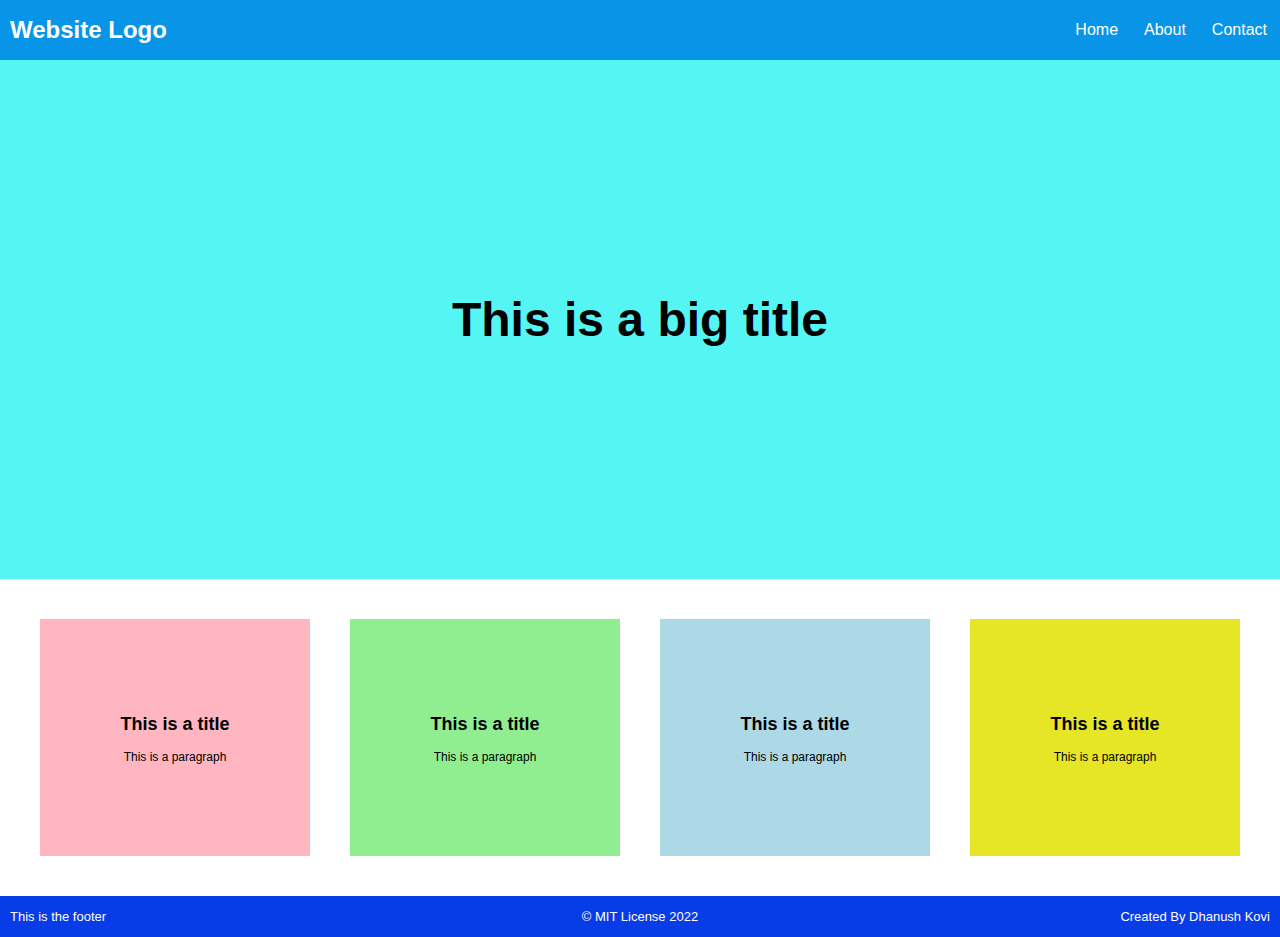
==== index.html @ 83f88e45 "Add Flexbox Website" ====
<!DOCTYPE html>
<html lang="en">
<head>
    <meta charset="UTF-8">
    <meta http-equiv="X-UA-Compatible" content="IE=edge">
    <meta name="viewport" content="width=device-width, initial-scale=1.0">
    <link rel="stylesheet" href="style.css">
    <title>Basic Page</title>
</head>
<body>
    <div class="header">
        <h1>Website Logo</h1>
        <div class="nav">
            <button>Home</button>
            <button>About</button>
            <button>Contact</button>
        </div>
    </div>

    <div class="title">
        <h1>This is a big title</h1>        
    </div>

    <div class="set">
        <div class="box box1">
            <h2>This is a title</h2>
            <p>This is a paragraph</p>
        </div>
        <div class="box box2">
            <h2>This is a title</h2>
            <p>This is a paragraph</p>
        </div>
        <div class="box box3">
            <h2>This is a title</h2>
            <p>This is a paragraph</p>
        </div>
        <div class="box box4">
            <h2>This is a title</h2>
            <p>This is a paragraph</p>
        </div>
    </div>

    <div class="footer">
        <p class="text">This is the footer</p>
        <p>&#169; MIT License 2022</p>
        <p class="creation">Created By Dhanush Kovi</p>
    </div>
</body>
</html>
---- style.css ----
body {
    box-sizing: border-box;
    font-family: 'Open Sans', sans-serif;
    font-size: 12px;
    margin: 0;
}

.header {
    display: flex;
    background-color: #0895e7;
    color: #fff;
    padding-left: 10px;
}

.header .nav {
    display: flex;
    justify-content: flex-end;
    flex: 1;
}

.nav button {
    font-size: 16px;
    padding: 10px;
    margin: 3px;

    /* set border to none */
    border: none;

    /* transparency */
    background-color: transparent;
    color: #fff;
}

.title {
    display: flex;
    justify-content: center;
    align-items: center;
    flex: 1;


    font-size: 24px;
    font-weight: bold;
    
    background-color: #55f5f4;
    padding: 200px;
}

.set {
    display: flex;
    justify-content: center;
    flex-wrap: wrap;

    padding: 20px;
}

.set .box {
    flex: 1;
    text-align: center;
    padding: 80px;
    margin: 20px;
}

.box1 {
    background-color: lightpink;
}

.box2 {
    background-color: lightgreen;
}

.box3 {
    background-color: lightblue;
}

.box4 {
    background-color: rgb(230, 230, 38);
}

.footer {
    display: flex;
    justify-content: center;
    align-items: center;

    background-color: #083ce7;
    color: white;

    font-size: 13px;
}

.footer p {
    flex: 1;
    text-align: center;
}

.footer .text {
    text-align: left;
    padding-left: 10px;
}

.footer .creation {
    text-align: right;
    padding-right: 10px;
}
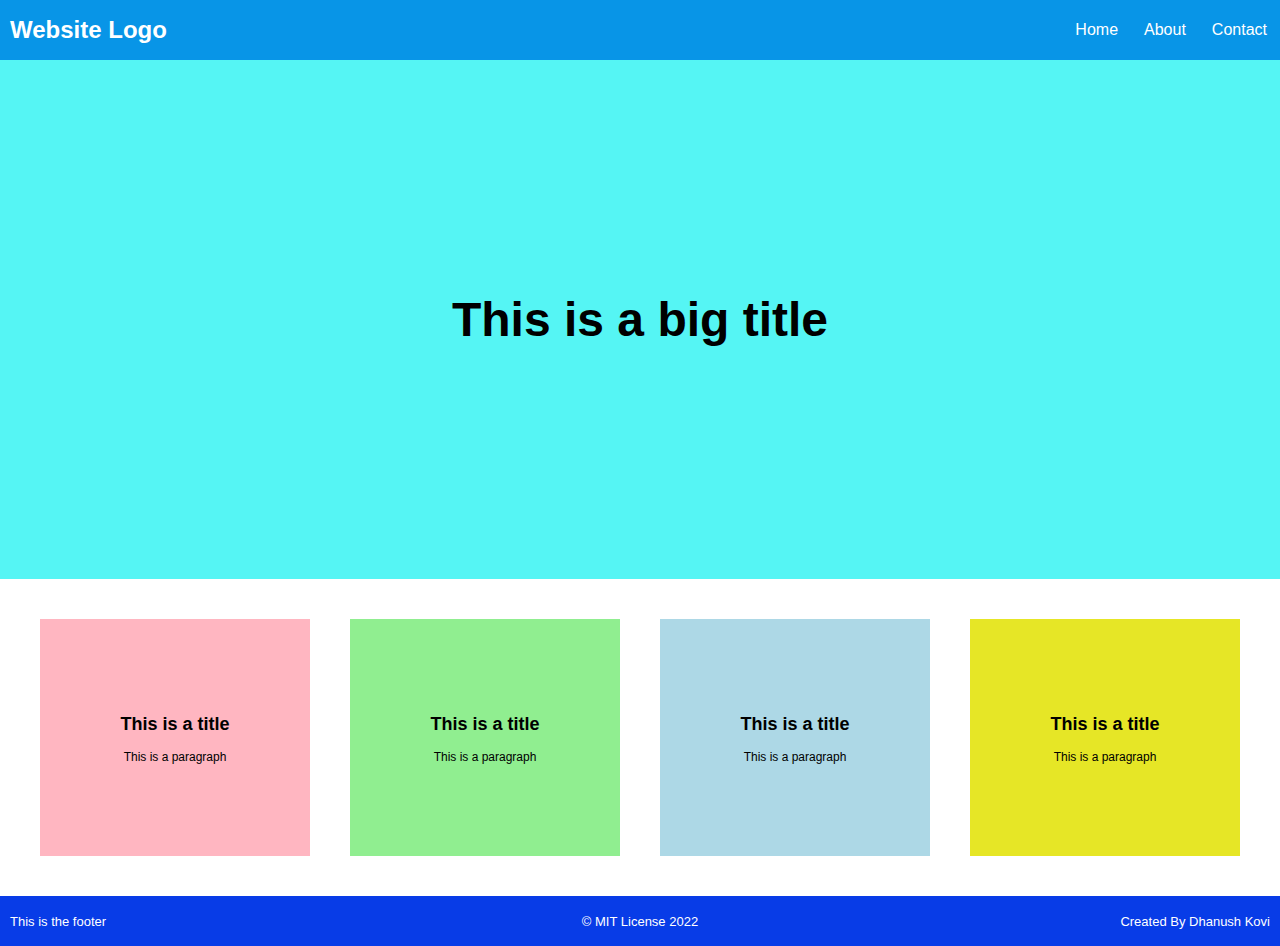
==== commit 7d922d6c: "Fix Indentation" ====
--- a/index.html
+++ b/index.html
@@ -1,5 +1,6 @@
 <!DOCTYPE html>
 <html lang="en">
+
 <head>
     <meta charset="UTF-8">
     <meta http-equiv="X-UA-Compatible" content="IE=edge">
@@ -7,6 +8,7 @@
     <link rel="stylesheet" href="style.css">
     <title>Basic Page</title>
 </head>
+
 <body>
     <div class="header">
         <h1>Website Logo</h1>
@@ -18,7 +20,7 @@
     </div>
 
     <div class="title">
-        <h1>This is a big title</h1>        
+        <h1>This is a big title</h1>
     </div>
 
     <div class="set">
@@ -46,4 +48,5 @@
         <p class="creation">Created By Dhanush Kovi</p>
     </div>
 </body>
+
 </html>--- a/style.css
+++ b/style.css
@@ -3,6 +3,9 @@
     font-family: 'Open Sans', sans-serif;
     font-size: 12px;
     margin: 0;
+    height: 100vh;
+    display: flex;
+    flex-direction: column;
 }
 
 .header {
@@ -40,7 +43,7 @@
 
     font-size: 24px;
     font-weight: bold;
-    
+
     background-color: #55f5f4;
     padding: 200px;
 }
@@ -85,6 +88,8 @@
     color: white;
 
     font-size: 13px;
+    min-height: 50px;
+    margin-top: auto;
 }
 
 .footer p {
